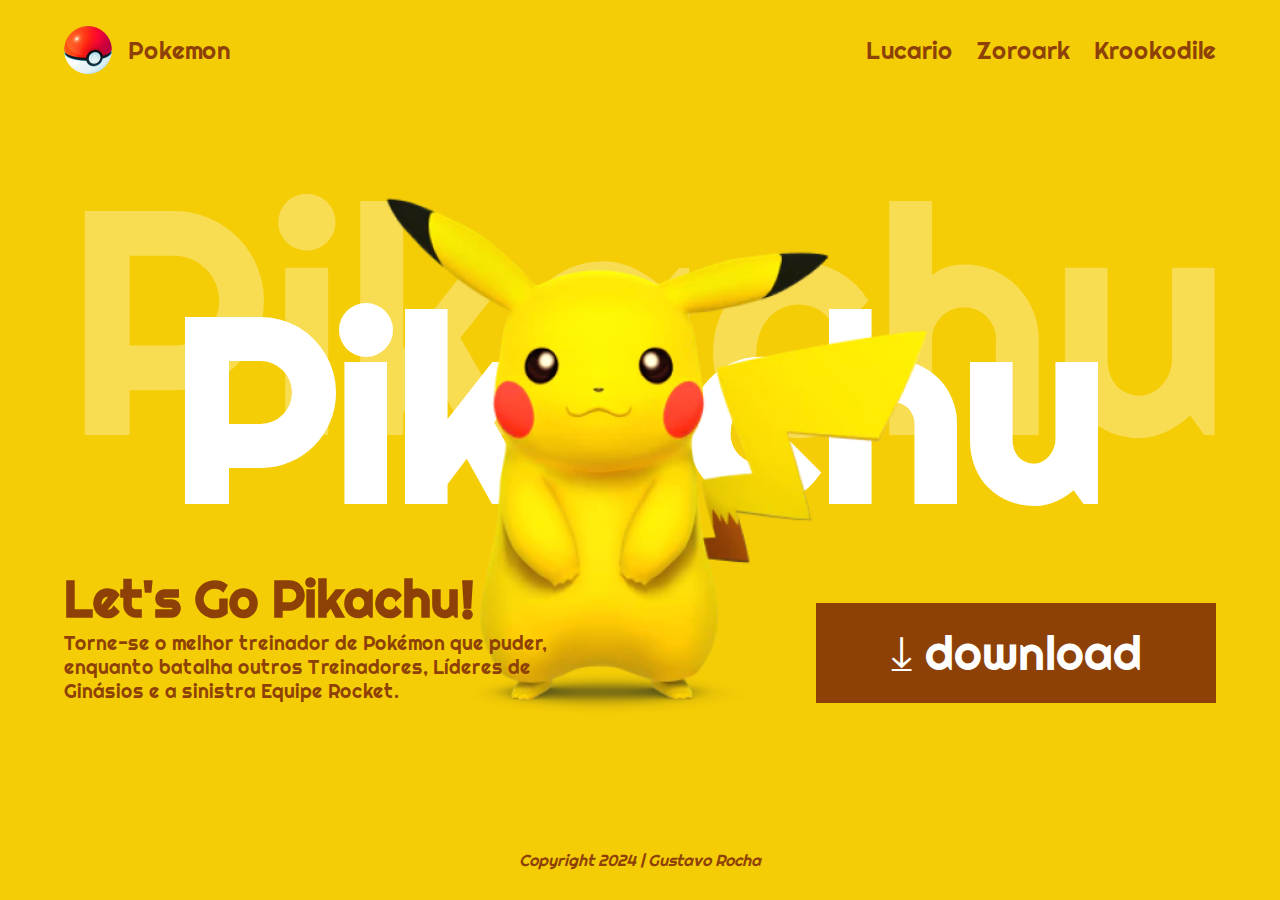
==== index.html @ d5fd8996 "Arquivo Finalizado" ====
<!DOCTYPE html>
<html lang="pt-br">
<head>
    <meta charset="UTF-8">
    <meta http-equiv="X-UA-Compatible" content="IE=edge"
    <meta name="Let's Go, Pikachu!" content="width=device-width, initial-scale=1.0">
    <link rel="preconnect" href="https://fonts.googleapis.com">
    <link rel="preconnect" href="https://fonts.gstatic.com" crossorigin>
    <link href="https://fonts.googleapis.com/css2?family=Righteous&display=swap" rel="stylesheet">
    <link rel="stylesheet" href="./style.css">
    <title>Document</title>
</head>
<body>
    <header>
        <a href="#">
            <img src="./img/poke-bola.png" alt="poke-bola">
            <span>Pokemon</span>
        </a>
        <div>
            <a href="./lucario.html">Lucario</a>
            <a href="./zoroark.html">Zoroark</a>
            <a href="./krookodile.html">Krookodile</a>
        </div>
    </header>
    <main>
        <div class="title">
            <h1>Pikachu</h1>
            <span>Pikachu</span>
        </div>
        <div class="container">
            <div>
                <h2>
                    Let's Go Pikachu!
                </h2>
                <p>
                    Torne-se o melhor treinador de Pokémon que puder, enquanto batalha outros Treinadores, Líderes de Ginásios e a sinistra Equipe Rocket.
                </p>
            </div>
            <div class="action">
                <a href="#">
                    &#10515; download
                </a>
            </div>
        </div>
    </main>
    <footer>
        Copyright 2024 | Gustavo Rocha
    </footer>
    <img src="./img/pikachu.png" alt="pikachu" class="pikachu-image">
</body>
</html>
---- style.css ----
*{
    margin: 0;
    padding: 0;
    box-sizing: border-box;
}

a{
    text-decoration: none;
}
:root{
    --primary-color: #f5cd06;
    --secondary-color: #8e4106;
}

body{
    height: 100vh;
    background-color: var(--primary-color);
    display: flex;
    flex-direction: column;
    padding-inline: 64px;
    font-family: "Righteous", sans-serif;
}
header{
    height: 100px;
    display: flex;
    justify-content: space-between;
    z-index: 1;
}
header a{

    display: flex;
    height: 100%;
    align-items: center;
    font-size: 24px;
    color: var(--secondary-color);
    gap: 16px;
}

header div{
    display: flex;
    gap: 24px;
}
main{
    flex-grow: 1;

    display: flex;
    flex-direction: column;
    justify-content: center;

}
.title{
    position: relative;

    color: white;
}
.title h1{
    font-size: 20vw;
    text-align: center;
}

.title span{
    font-size: 25vw;
    position: absolute;
    top: -40%;
    opacity: 0.3;
}

.container{
    display: flex;
    align-items: end;
    z-index: 1;
}

.container div{
    width: 50%;
    color: var(--secondary-color);
}
.container h2{
    font-size: 4vw;

}
.container p{
    font-size: 1.5vw;
    width: 40vw;
}
.action{
    display: flex;
    justify-content: end;
}

.action a{
    display: flex;
    justify-content: center;
    align-items: center;
    height: 100px;
    width: 400px;
    background-color: var(--secondary-color);
    color: white;
    font-size: 48px;

}

footer{
    height: 50px;
    text-align: center;
    color: var(--secondary-color);
    font-style: italic;
}

.pikachu-image{
    position: absolute;
    left: 50%;
    top: 50%;
    transform: translate(-50%, -50%);
    height: 65vh; 
}
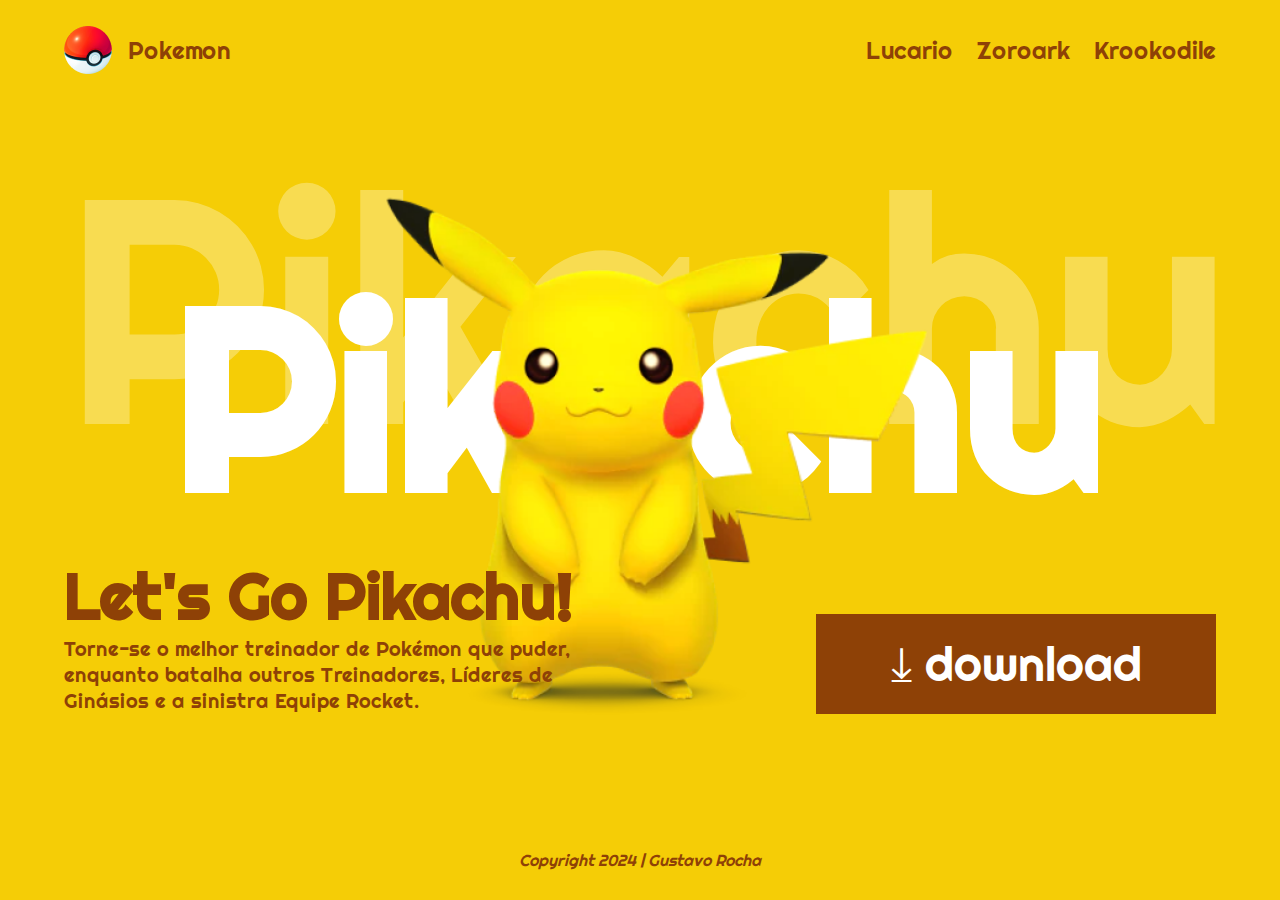
==== commit 6fc97f0f: "Tela adaptativa para celular e tablet" ====
--- a/index.html
+++ b/index.html
@@ -1,9 +1,11 @@
+</body>
+</html>
 <!DOCTYPE html>
 <html lang="pt-br">
 <head>
     <meta charset="UTF-8">
-    <meta http-equiv="X-UA-Compatible" content="IE=edge"
-    <meta name="Let's Go, Pikachu!" content="width=device-width, initial-scale=1.0">
+    <meta http-equiv="X-UA-Compatible" content="IE=edge">
+    <meta name="viewport" content="width=device-width, initial-scale=1.0">
     <link rel="preconnect" href="https://fonts.googleapis.com">
     <link rel="preconnect" href="https://fonts.gstatic.com" crossorigin>
     <link href="https://fonts.googleapis.com/css2?family=Righteous&display=swap" rel="stylesheet">
--- a/style.css
+++ b/style.css
@@ -76,11 +76,11 @@
     color: var(--secondary-color);
 }
 .container h2{
-    font-size: 4vw;
+    font-size: 64px;
 
 }
 .container p{
-    font-size: 1.5vw;
+    font-size: 20px;
     width: 40vw;
 }
 .action{
@@ -114,3 +114,62 @@
     transform: translate(-50%, -50%);
     height: 65vh; 
 }
+
+/* TABLET */
+@media (max-width:960px) {
+    body{
+        padding-inline: 32px;
+        padding-bottom: 32px;
+    }
+    main{
+        justify-content: space-between;
+    }
+    footer{
+        display: none;
+    }
+    .pikachu-image{
+        height: 50vh;
+    }
+    .container{
+        flex-direction: column;
+        align-items: center ;
+        gap: 16px;
+    }
+    .container div{
+        width: 80%;
+        text-align: center;
+        display: flex;
+        flex-direction: column;
+        align-self: center;
+        gap: 16px;
+    }
+    .container div p{
+        width: 100%;
+    }
+    .action{
+        align-items: center;
+        justify-content: center;
+    };
+}
+
+@media (max-width:640px) {
+    header div{
+        display: none;
+    }
+    .title span{
+        left: 50%;
+        transform: translateX(-50%);
+    }
+    .container div{
+        width: 100%;
+    }
+    .container p{
+        display: none;
+    }
+    .container h2{
+        font-size: 36px;
+    }
+    .action a{
+        width: 100%;
+    }
+}